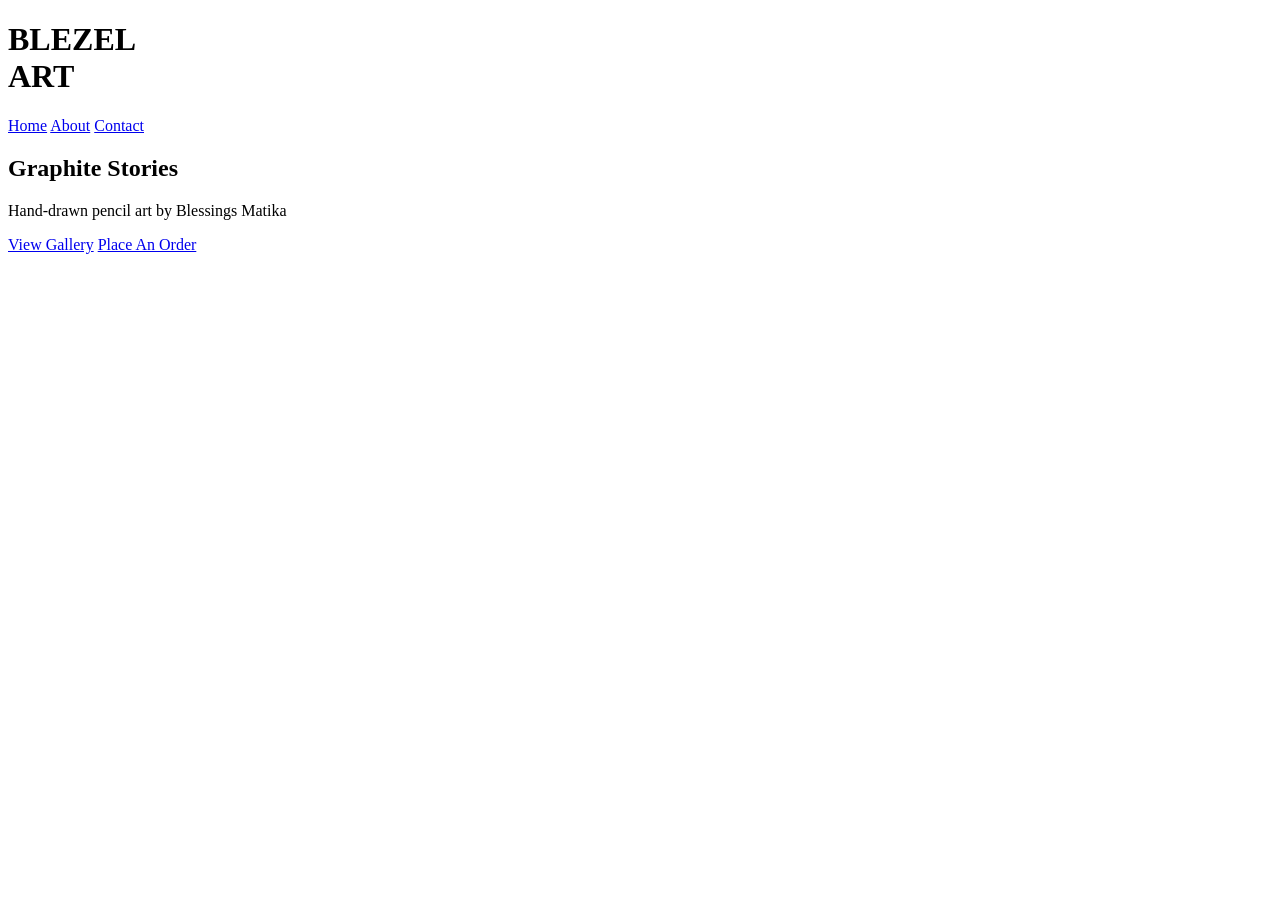
==== index.html @ e72720c2 "Add files via upload" ====
<!DOCTYPE html>
<html lang="en">
<head>
  <meta charset="UTF-8">
  <meta name="viewport" content="width=device-width, initial-scale=1.0">
  <meta name="author" content="Gift Kambuzi">
  <meta name="keywords" content="art, drawing, pencil, graphite portrait, blezel, leign">
  <meta name="robots" content="nofollow">
  <meta name="description" content="this page is a graphite pencil art ordering and viewing hand drawn pencil art">
  <title>BLEZEL ART</title>
  <link rel="stylesheet" href="style.css">
  
  <style>
  </style>
</head>
  
<body>
<header>
  <h1 class="logo">BLEZEL <br />ART</h1>
  <nav class="navbar">
    <a href="index.html">Home</a>
    <a href="about.html">About</a>
    <a href="contact.html">Contact</a>
  </nav>
</header>

<main class="kamb">
  <div class="hero">
    <h2>Graphite Stories</h2>
    <p>Hand-drawn pencil art by Blessings Matika</p>
    <div class="btn-group">
      <a href="gallery.html" class="btn">View Gallery</a>
      <a href="https://wa.me/265991165266?text=Hi%20Blessings%2C%20I%20would%20like%20to%20place%20an%20order%20for%20pencil%20art" target="_blank" class="btn">Place An Order</a>
    </div>
  </div>
</main>

</body>
</html>
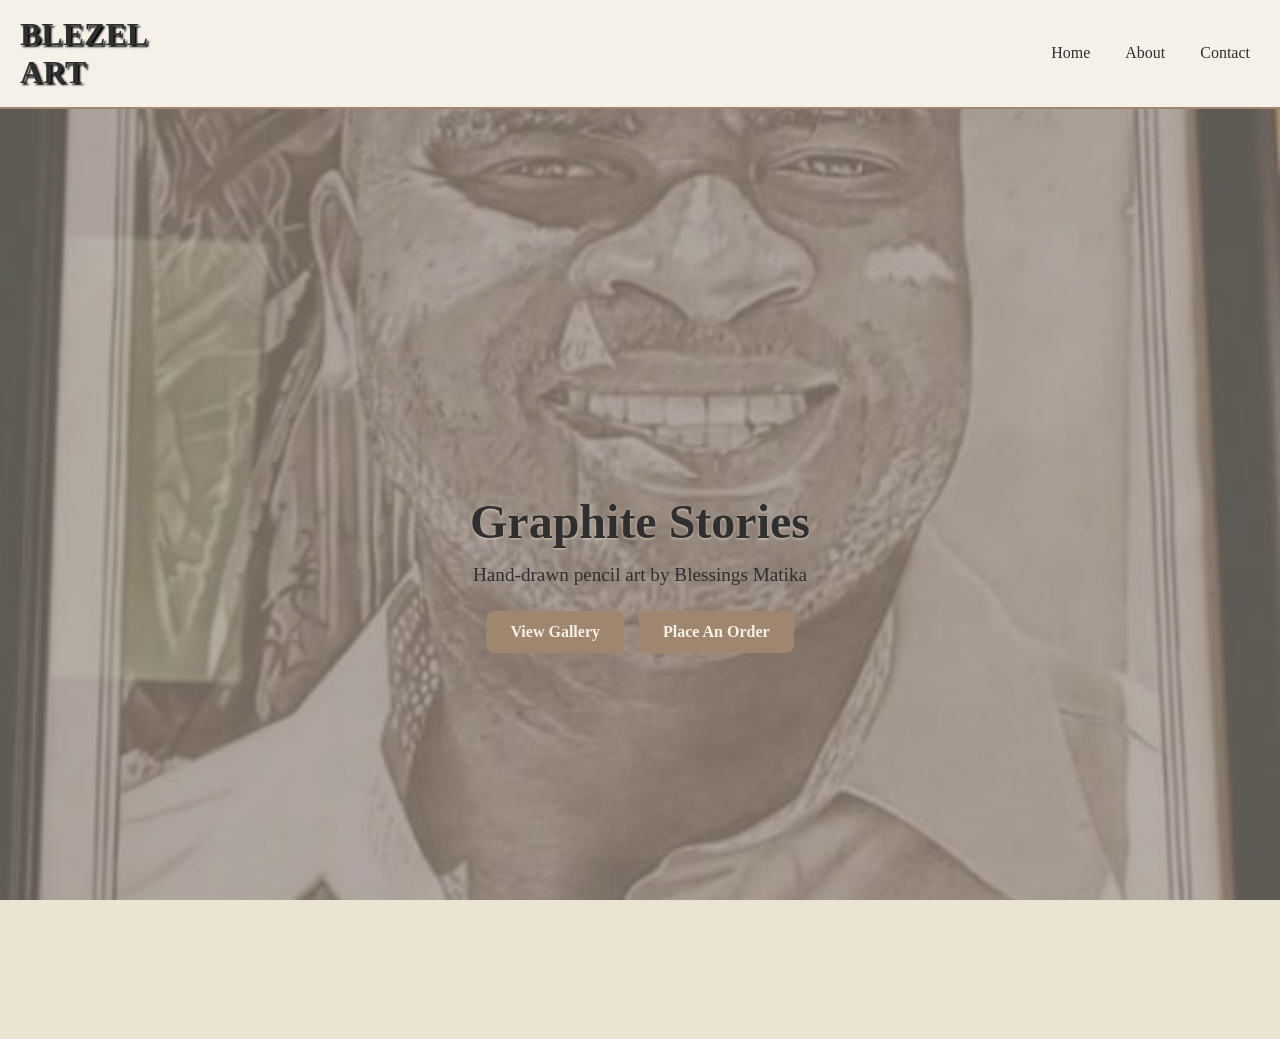
==== commit 622d2946: "Update index.html" ====
--- a/index.html
+++ b/index.html
@@ -5,7 +5,7 @@
   <meta name="viewport" content="width=device-width, initial-scale=1.0">
   <meta name="author" content="Gift Kambuzi">
   <meta name="keywords" content="art, drawing, pencil, graphite portrait, blezel, leign">
-  <meta name="robots" content="nofollow">
+  <meta name="robots" content="index,follow">
   <meta name="description" content="this page is a graphite pencil art ordering and viewing hand drawn pencil art">
   <title>BLEZEL ART</title>
   <link rel="stylesheet" href="style.css">
@@ -36,4 +36,4 @@
 </main>
 
 </body>
-</html>+</html>
--- a/style.css
+++ b/style.css
@@ -0,0 +1,76 @@
+body {
+      background: #EAE4D3;
+      color: #2F2F2F;
+      font-family: Georgia, serif;
+      margin: 0;
+    }
+
+    header {
+      display: flex;
+      justify-content: space-between;
+      align-items: center;
+      gap: 10px;
+      background: #F5F1E8;
+      color: #2F2F2F;
+      border-bottom: 2px solid #A1866F;
+      padding: 15px 20px;
+      position: sticky;
+      top: 0;
+      z-index: 10;
+      flex-wrap: wrap;
+    }
+
+    .logo { 
+      margin: 0; line-height: 1.2; 
+      text-shadow: 2px 2px 2px black;
+      
+      }
+    
+    .navbar { display: flex; gap: 15px; flex-wrap: wrap; }
+
+    a { 
+      color: #2F2F2F; 
+      padding: 6px 10px; 
+      text-decoration: none;
+      transition: 0.3s; 
+    }
+  
+    a:hover { 
+      color: #A1866F;
+      background-color: rgba(161, 134, 111, 0.15); 
+      border-radius: 10px;
+    } 
+      
+    /* Hero with graphite background - overlay made lighter */
+    main.kamb {
+      background-image: 
+        linear-gradient(rgba(234, 228, 211, 0.4), rgba(234, 228, 211, 0.4)), /* was 0.85, now 0.4 */
+        url('hero.jpg');
+      background-size: cover;
+      background-position: center;
+      background-attachment: fixed;
+      min-height: 90vh;
+      padding: 60px 20px;
+      display: flex;
+      justify-content: center;
+      align-items: center;
+      text-align: center;
+    }
+
+    .hero h2 { font-size: clamp(2rem, 6vw, 3rem); margin: 0; color: #2F2F2F; text-shadow: 0 1px 3px rgba(234,228,211,0.7);}
+    .hero p { font-size: clamp(1rem, 3vw, 1.2rem); margin: 15px 0 25px; }
+    
+    .btn-group { display: flex; gap: 15px; justify-content: center; flex-wrap: wrap; }
+
+    .btn {
+      background: #A1866F; color: #F5F1E8;
+      padding: 12px 24px; border-radius: 8px;
+      text-decoration: none; font-weight: bold;
+      display: inline-block;
+    }
+    .btn:hover { background: #8B7355; color: #FFFFFF; }
+
+    /* Mobile */
+    @media (max-width: 600px) {
+      header { flex-direction: column; padding: 10px; }
+    }
